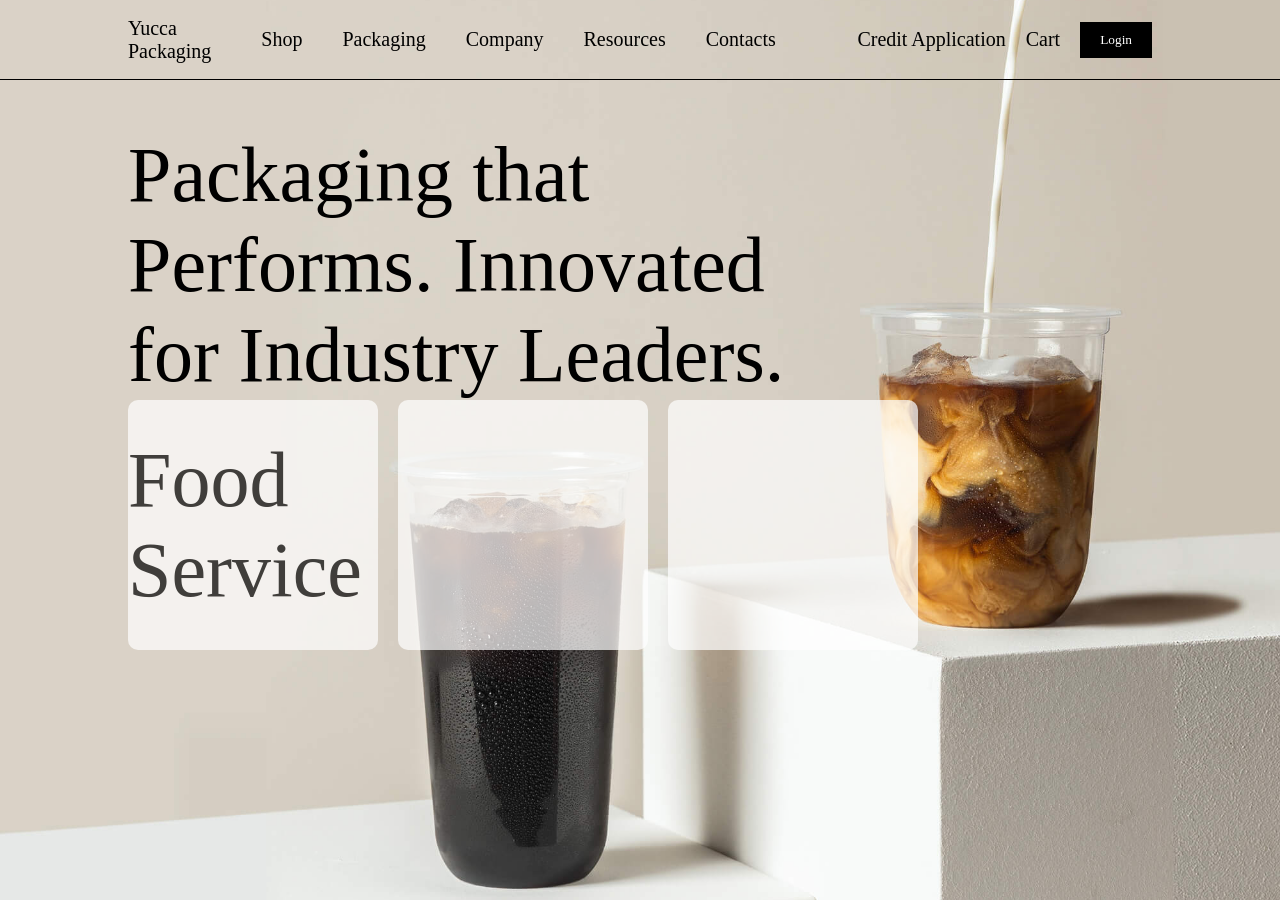
==== yucca-packaging/index.html @ f946cd6d "yucca packaging and animations code updated" ====
<!doctype html>
<html lang="en">
  <head>
    <meta charset="UTF-8" />
    <meta name="viewport" content="width=device-width, initial-scale=1.0" />
    <title>Document</title>
    <link rel="stylesheet" href="style.css" />
  </head>
  <body>
    <div class="hero-section">
      <nav>
        <div class="logo-section">
          <div class="logo">
            <p>
              Yucca <br />
              Packaging
            </p>
          </div>
          <div class="logo-items">
            <li>Shop</li>
            <li>Packaging</li>
            <li>Company</li>
            <li>Resources</li>
            <li>Contacts</li>
          </div>
        </div>
        <div class="cart-section">
          <p>Credit Application</p>
          <p>Cart</p>
          <button id="login-btn">Login</button>
        </div>
      </nav>

      <div class="hero-main">
        <p>Packaging that <br> Performs. Innovated <br> for Industry Leaders.</p>
        <div class="main-card-section">
            <div class="card">
                <p class="hidden" style="display: none;">hello how are you??</p>
                <p class="visible">Food Service</p>
            </div>
            <div class="card"></div>
            <div class="card"></div>
        </div>
      </div>
    </div>
  </body>
</html>
---- yucca-packaging/style.css ----
*{
    margin: 0;
    padding: 0;
    box-sizing: border-box;
    font-family:'Times New Roman', Times, serif;
    /* background-color: #D5CDC2; */
}

.hero-section{
    min-height: 100vh;
    background-image: url(images/image.jpg);
    background-position: center;
    background-size: cover;
    background-repeat: no-repeat;
}

nav{
   display: flex;
   justify-content: space-between;
   box-sizing: border-box;
   padding: 0 10%;
   height: 80px;
   border-bottom: 1px solid #000;
}

.logo-section{
    display: flex;
    align-items: center;
    gap: 50px;
    font-size: 20px;
}

.logo-items{
    display: flex;
    align-items: center;
    gap: 40px;
}

.logo-items li{
    list-style: none;
    cursor: pointer;
}

.cart-section{
    display: flex;
    align-items: center;
    gap: 20px;
    font-size: 20px;
}

#login-btn{
    padding: 10px 20px;
    background-color: #000;
    color: #fff;
    border: none;
    cursor: pointer;
}

.hero-main{
    box-sizing: border-box;
    padding: 50px 10%;
}

.hero-main p{
    font-size: 78px;
}

.main-card-section{
    display: flex;
    gap: 20px;
}

.card{
    height: 250px;
    width: 250px;
    background-color: #fff;
    border-radius: 10px;
    display: flex;
    justify-content: center;
    align-items: center;
    opacity: 70%;
}

.card.visible{
    font-size: 20px;
    font-weight: bold;
}

.card:hover{
    
}
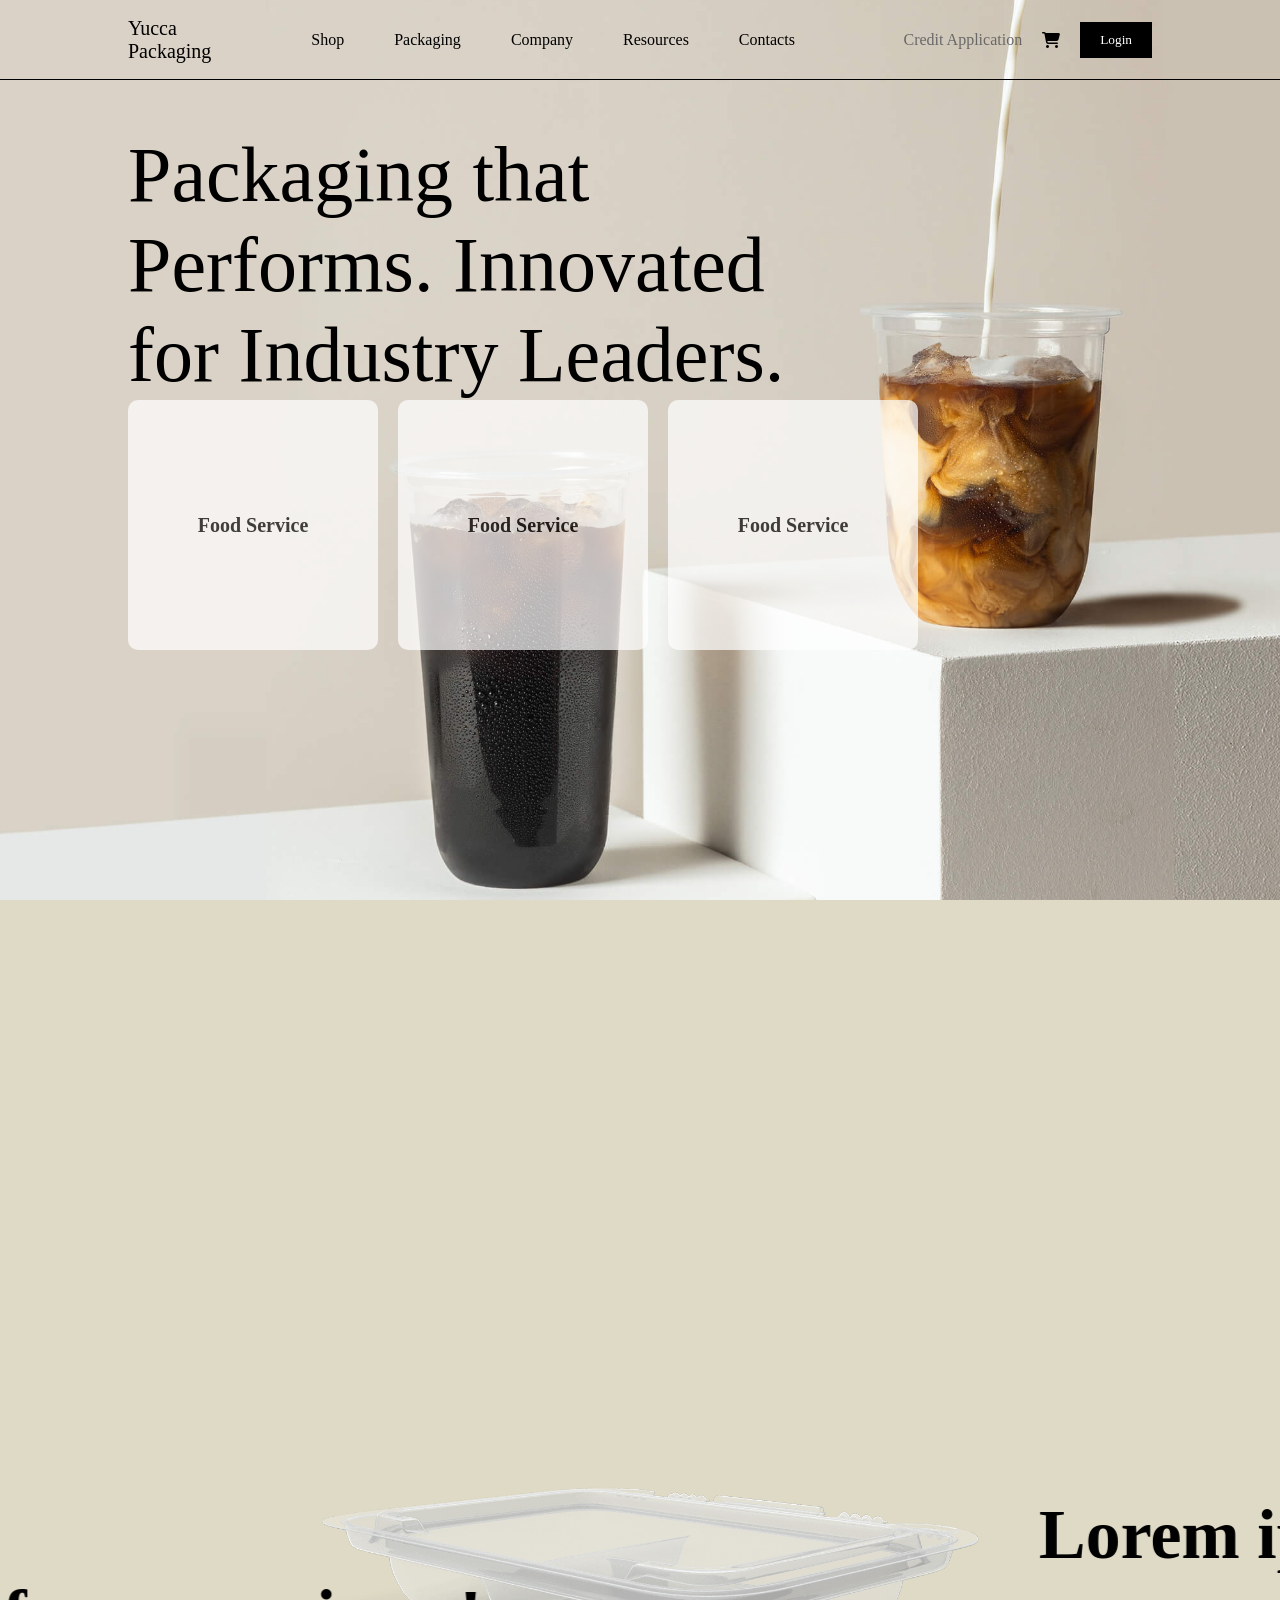
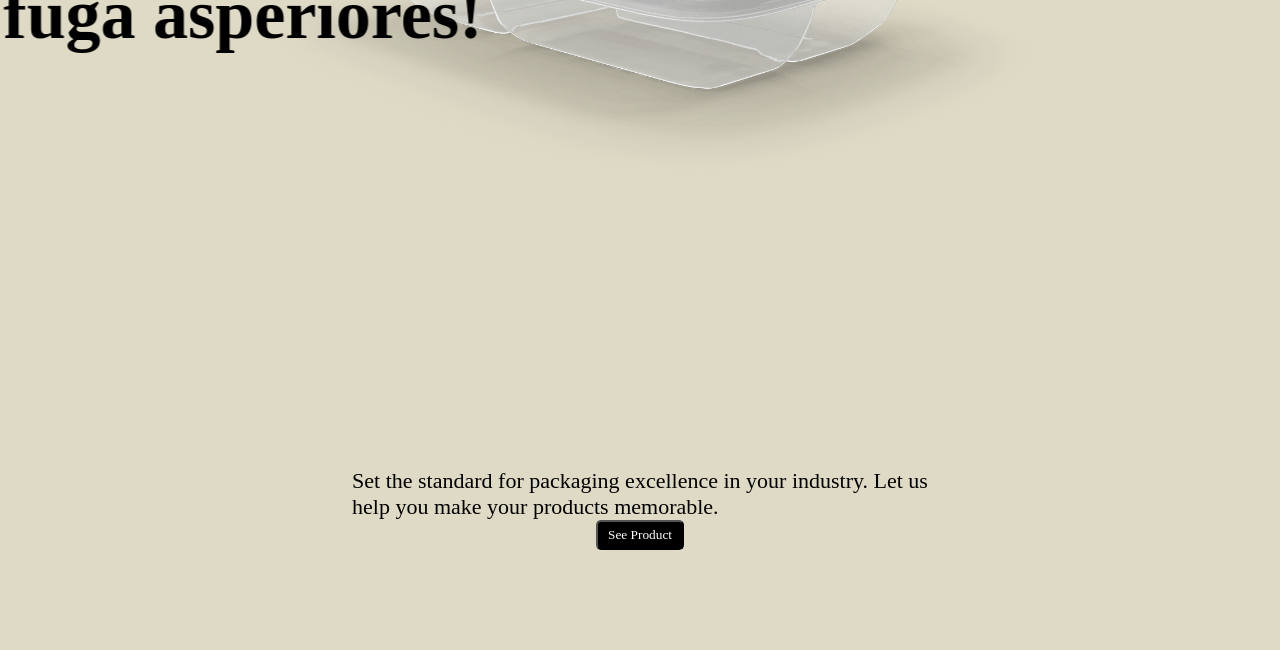
==== commit 0ff26929: "slider section added" ====
--- a/yucca-packaging/index.html
+++ b/yucca-packaging/index.html
@@ -5,6 +5,7 @@
     <meta name="viewport" content="width=device-width, initial-scale=1.0" />
     <title>Document</title>
     <link rel="stylesheet" href="style.css" />
+    <link rel="stylesheet" href="https://cdnjs.cloudflare.com/ajax/libs/font-awesome/6.7.2/css/all.min.css" integrity="sha512-Evv84Mr4kqVGRNSgIGL/F/aIDqQb7xQ2vcrdIwxfjThSH8CSR7PBEakCr51Ck+w+/U6swU2Im1vVX0SVk9ABhg==" crossorigin="anonymous" referrerpolicy="no-referrer">
   </head>
   <body>
     <div class="hero-section">
@@ -25,23 +26,73 @@
           </div>
         </div>
         <div class="cart-section">
-          <p>Credit Application</p>
-          <p>Cart</p>
+          <p style="color: rgb(105, 104, 104)">Credit Application</p>
+          <i class="fa-solid fa-cart-shopping"></i>
           <button id="login-btn">Login</button>
         </div>
       </nav>
 
       <div class="hero-main">
-        <p>Packaging that <br> Performs. Innovated <br> for Industry Leaders.</p>
+        <p>
+          Packaging that <br />
+          Performs. Innovated <br />
+          for Industry Leaders.
+        </p>
         <div class="main-card-section">
-            <div class="card">
-                <p class="hidden" style="display: none;">hello how are you??</p>
-                <p class="visible">Food Service</p>
-            </div>
-            <div class="card"></div>
-            <div class="card"></div>
+          <div class="card">
+            <p class="hidden">
+              Lorem ipsum dolor sit amet consectetur adipisicing elit. Fugit
+              amet quibusdam, nesciunt architecto labore, maxime vel beatae
+              laudantium fuga cum doloribus laborum possimus blanditiis illum
+              corrupti et ipsum tempore ipsam.
+            </p>
+            <p class="visible">Food Service</p>
+          </div>
+          <div class="card">
+            <p class="hidden">
+              Lorem ipsum dolor sit amet consectetur adipisicing elit. Fugit
+              amet quibusdam, nesciunt architecto labore, maxime vel beatae
+              laudantium fuga cum doloribus laborum possimus blanditiis illum
+              corrupti et ipsum tempore ipsam.
+            </p>
+            <p class="visible">Food Service</p>
+          </div>
+          <div class="card">
+            <p class="hidden">
+              Lorem ipsum dolor sit amet consectetur adipisicing elit. Fugit
+              amet quibusdam, nesciunt architecto labore, maxime vel beatae
+              laudantium fuga cum doloribus laborum possimus blanditiis illum
+              corrupti et ipsum tempore ipsam.
+            </p>
+            <p class="visible">Food Service</p>
+          </div>
         </div>
       </div>
     </div>
+    <div class="slider-section">
+      <div class="runner-section">
+        <marquee scrollamount="15" direction="left">
+          Lorem ipsum dolor sit amet, consectetur adipisicing elit. Eius tempore
+          distinctio quibusdam ea, maiores accusantium quae laborum ipsum,
+          facilis porro fuga, quam expedita similique! Explicabo officiis dolor
+          error fuga asperiores!
+        </marquee>
+        <marquee scrollamount="30" direction="right">
+          Lorem ipsum dolor sit amet, consectetur adipisicing elit. Eius tempore
+          distinctio quibusdam ea, maiores accusantium quae laborum ipsum,
+          facilis porro fuga, quam expedita similique! Explicabo officiis dolor
+          error fuga asperiores!
+        </marquee>
+      </div>
+      <div class="bottom-section">
+        <p style="font-size: 22px;">
+          Set the standard for packaging excellence in your industry. Let us <br>
+          help you make your products memorable.
+        </p>
+        <button style="padding: 5px 10px; border-radius: 5px; background-color: black; color: white;">See Product</button>
+      </div>
+    </div>
+    <!-- <marquee direction="right">Hello Bhai! Welcome to my website.</marquee>
+      <marquee direction="left">Hello Bhai! Welcome to my website.</marquee> -->
   </body>
 </html>
--- a/yucca-packaging/style.css
+++ b/yucca-packaging/style.css
@@ -23,29 +23,54 @@
    border-bottom: 1px solid #000;
 }
 
+nav:hover{
+    background-color: rgb(240, 236, 236);
+}
+
 .logo-section{
     display: flex;
     align-items: center;
-    gap: 50px;
+    gap: 100px;
     font-size: 20px;
 }
 
 .logo-items{
     display: flex;
     align-items: center;
-    gap: 40px;
+    gap: 50px;
 }
 
 .logo-items li{
     list-style: none;
     cursor: pointer;
+    position: relative;
+    padding: 10px 0;
+    font-size: 16px;
+    font-weight: 400;
 }
+
+.logo-items li::after {
+    content: "";
+    position: absolute;
+    bottom: -2px;
+    left: 0;
+    width: 100%;
+    height: 5px;
+    background-color: black;
+    border-radius: 10px;
+    transform: scaleX(0);
+    transition: transform 0.3s ease;
+}
+.logo-items li:hover::after {
+    transform: scaleX(1);
+}
+
 
 .cart-section{
     display: flex;
     align-items: center;
     gap: 20px;
-    font-size: 20px;
+    font-size: 16px;
 }
 
 #login-btn{
@@ -66,11 +91,12 @@
 }
 
 .main-card-section{
+    position: relative;
     display: flex;
     gap: 20px;
 }
 
-.card{
+.card {
     height: 250px;
     width: 250px;
     background-color: #fff;
@@ -79,17 +105,70 @@
     justify-content: center;
     align-items: center;
     opacity: 70%;
+    position: relative;
+    overflow: hidden;
 }
 
-.card.visible{
+.card .visible {
     font-size: 20px;
     font-weight: bold;
+    margin: 0;
+    transition: opacity 0.8s ease;
 }
 
-.card:hover{
-    
+.card .hidden {
+    position: absolute;
+    top: 15px;
+    left: 15px;
+    right: 15px;
+    bottom: 15px;
+    margin: 0;
+    font-size: 14px;
+    line-height: 1.5;
+    overflow-y: auto;
+    overflow-wrap: break-word;
+    opacity: 0;
+    visibility: hidden;
+    transition: opacity 0.8s ease, visibility 0.8s ease;
 }
 
+.card:hover .visible {
+    opacity: 0;
+}
 
+.card:hover .hidden {
+    opacity: 1;
+    visibility: visible;
+}
 
+.slider-section{
+    height: 150vh;
+    background-color: #DFDAC6;
+    background-image: url(images/sliderImage.webp);
+    background-position: center;
+    background-size: 800px;
+    background-repeat: no-repeat;
+    position: relative;
+}
 
+.runner-section{
+    height: 100%;
+    display: flex;
+    flex-direction: column;
+    justify-content: center;
+    align-items: center;
+}
+
+marquee{
+    font-size: 70px;
+    font-weight: 800;
+}
+
+.bottom-section{
+    width: 100%;
+    position: absolute;
+    bottom: 100px;
+    display: flex;
+    flex-direction: column;
+    align-items: center;
+}
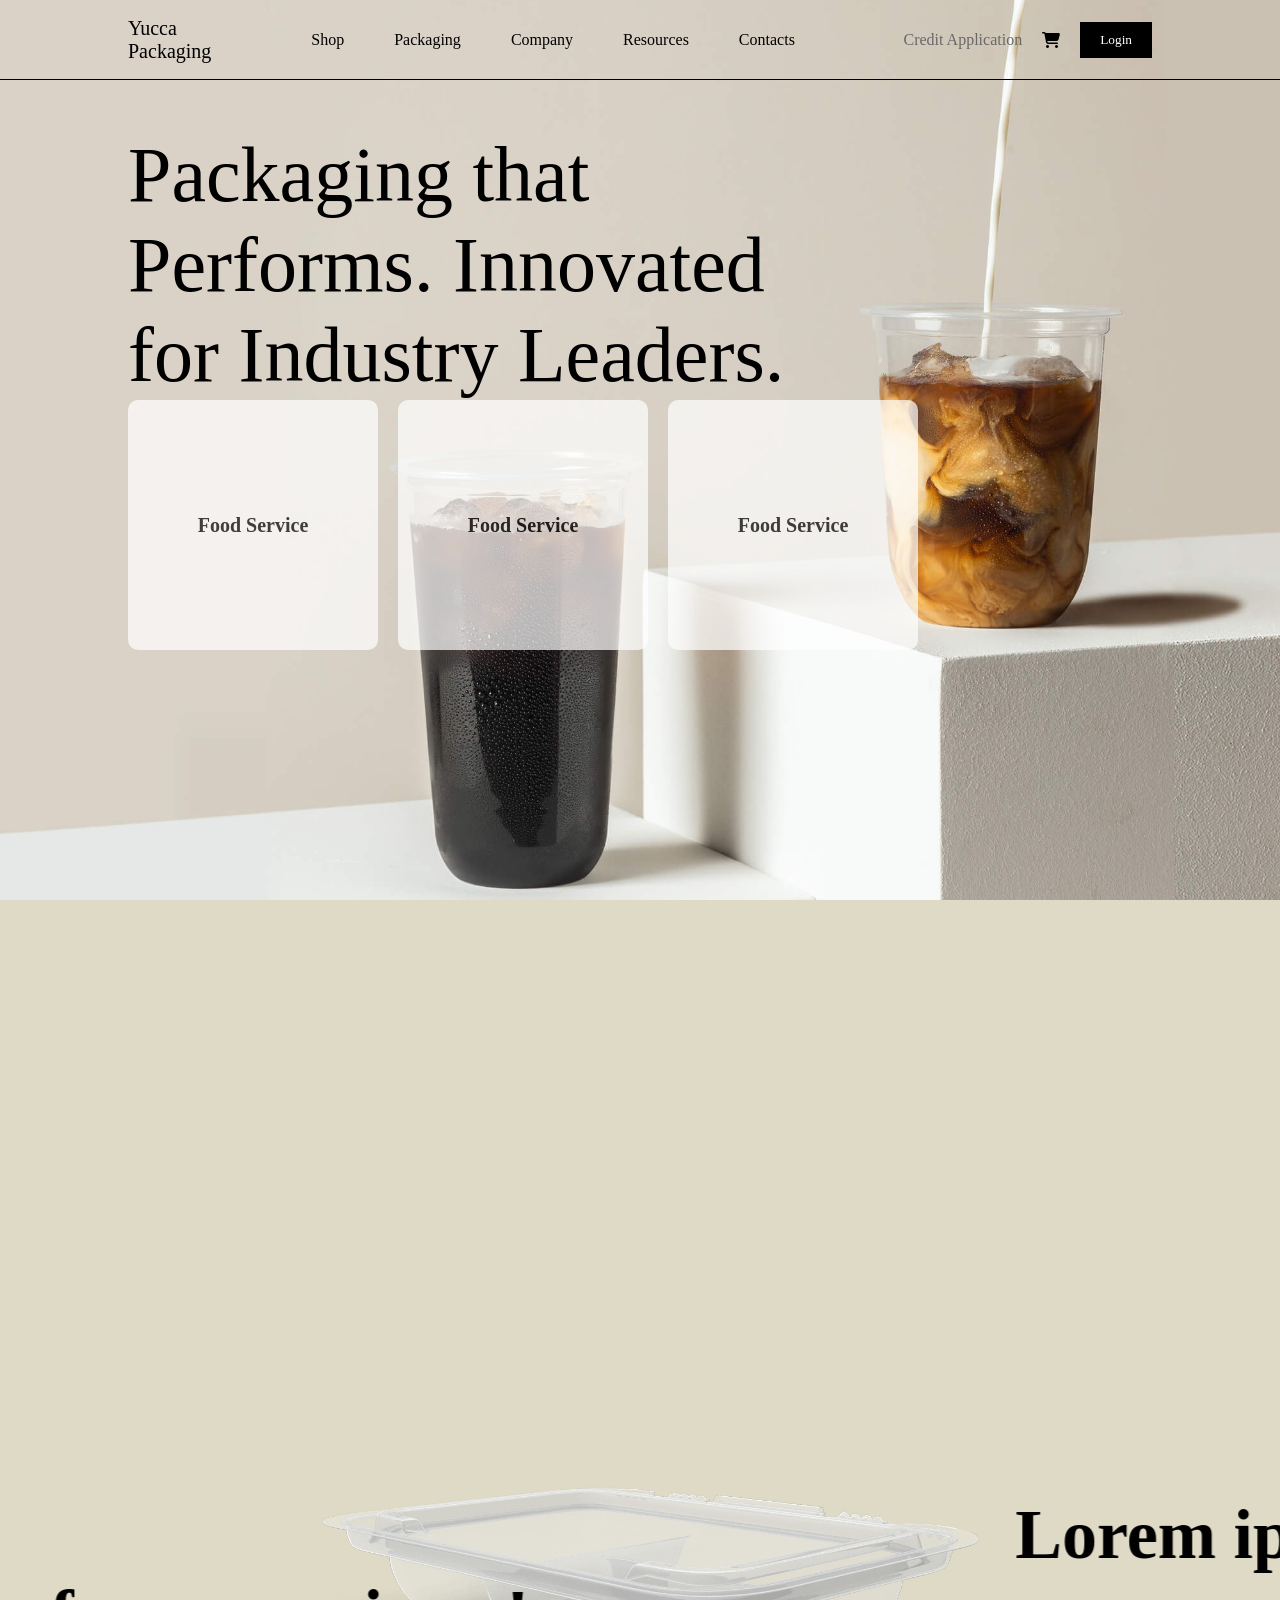
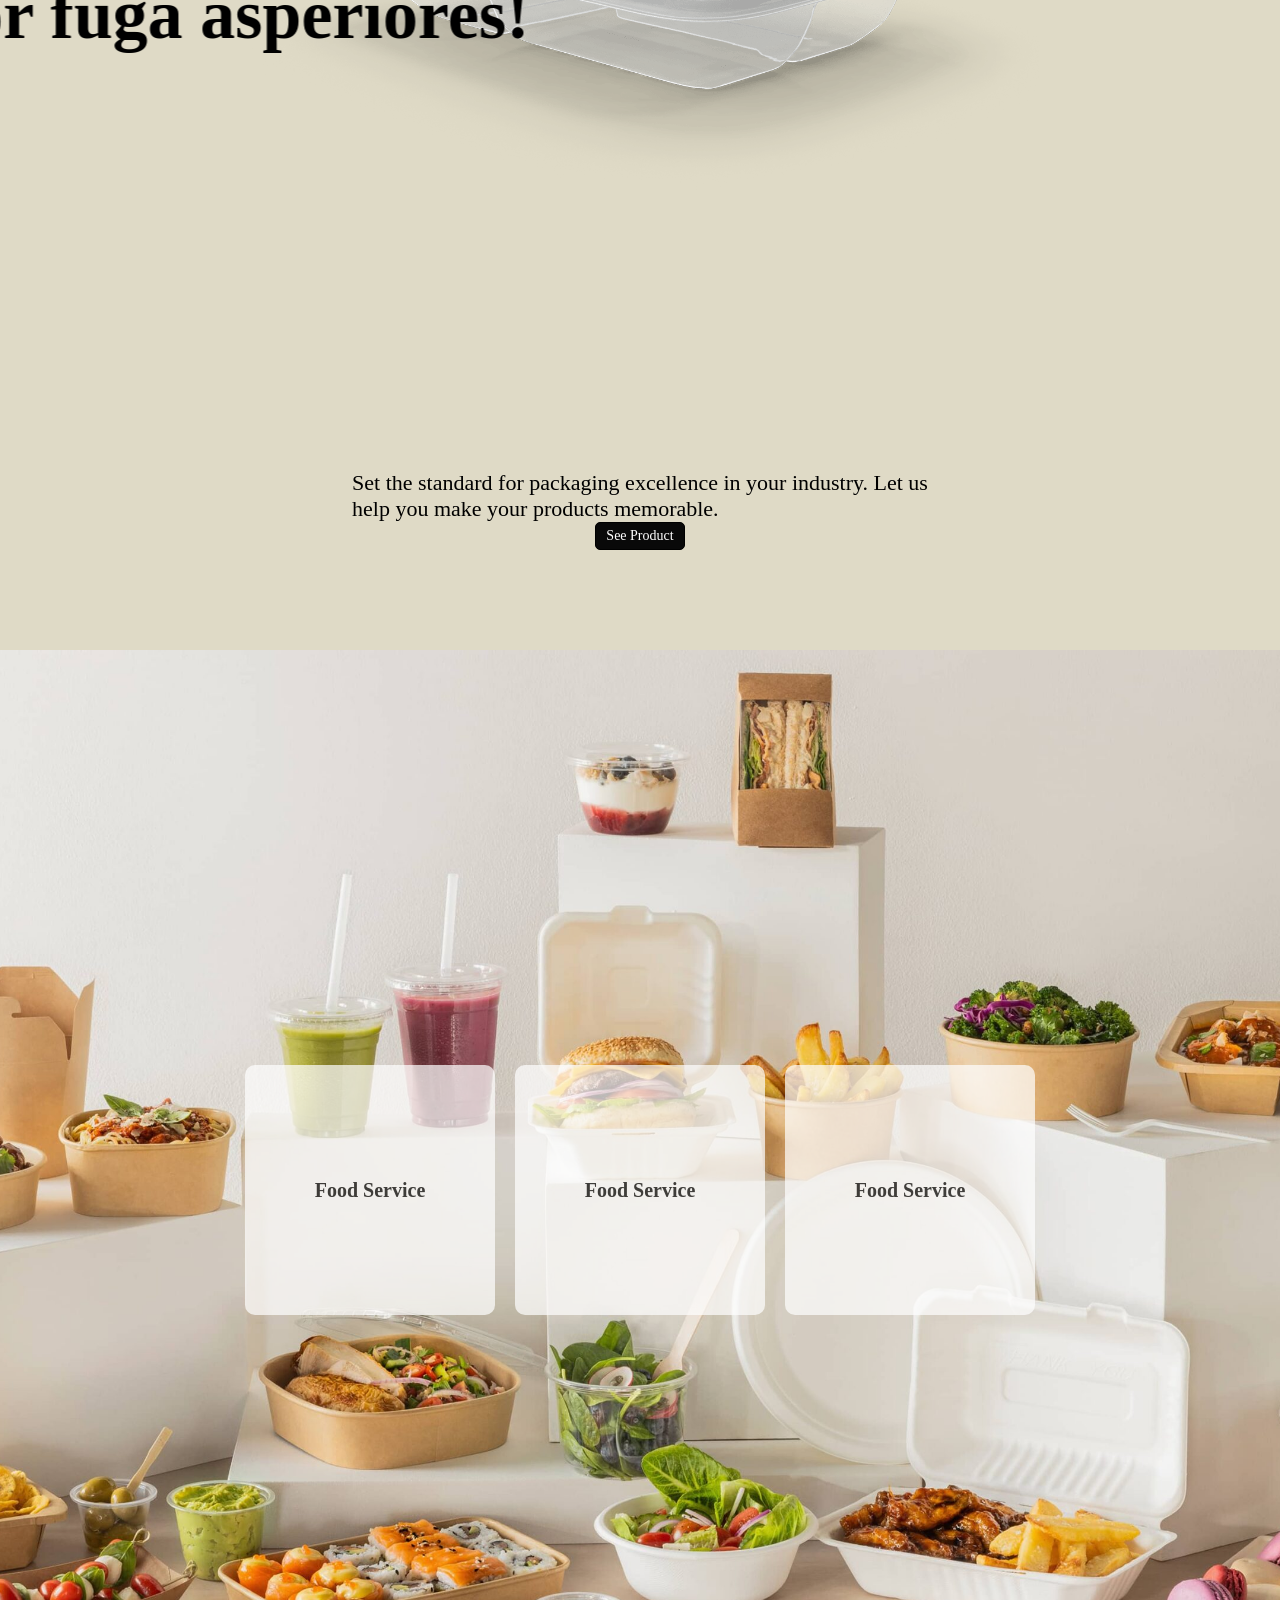
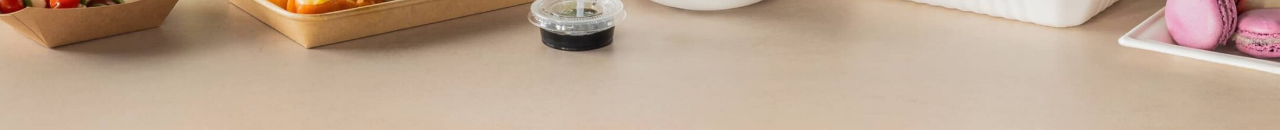
==== commit 6346e91e: "Banner section Added" ====
--- a/yucca-packaging/index.html
+++ b/yucca-packaging/index.html
@@ -89,10 +89,41 @@
           Set the standard for packaging excellence in your industry. Let us <br>
           help you make your products memorable.
         </p>
-        <button style="padding: 5px 10px; border-radius: 5px; background-color: black; color: white;">See Product</button>
+        <button class="btn-product ">See Product</button>
       </div>
     </div>
     <!-- <marquee direction="right">Hello Bhai! Welcome to my website.</marquee>
       <marquee direction="left">Hello Bhai! Welcome to my website.</marquee> -->
+      <section class="banner">
+         <div class="main-card-section">
+          <div class="card card1">
+            <p class="hidden">
+              Lorem ipsum dolor sit amet consectetur adipisicing elit. Fugit
+              amet quibusdam, nesciunt architecto labore, maxime vel beatae
+              laudantium fuga cum doloribus laborum possimus blanditiis illum
+              corrupti et ipsum tempore ipsam.
+            </p>
+            <p class="visible">Food Service</p>
+          </div>
+          <div class="card card2">
+            <p class="hidden">
+              Lorem ipsum dolor sit amet consectetur adipisicing elit. Fugit
+              amet quibusdam, nesciunt architecto labore, maxime vel beatae
+              laudantium fuga cum doloribus laborum possimus blanditiis illum
+              corrupti et ipsum tempore ipsam.
+            </p>
+            <p class="visible">Food Service</p>
+          </div>
+          <div class="card card3">
+            <p class="hidden">
+              Lorem ipsum dolor sit amet consectetur adipisicing elit. Fugit
+              amet quibusdam, nesciunt architecto labore, maxime vel beatae
+              laudantium fuga cum doloribus laborum possimus blanditiis illum
+              corrupti et ipsum tempore ipsam.
+            </p>
+            <p class="visible">Food Service</p>
+          </div>
+        </div>
+      </section>
   </body>
 </html>
--- a/yucca-packaging/style.css
+++ b/yucca-packaging/style.css
@@ -171,4 +171,72 @@
     display: flex;
     flex-direction: column;
     align-items: center;
-}+}
+
+.btn-product {
+    padding: 5px 10px;
+    border: 1px solid black;
+    border-radius: 5px;
+    background-color: rgb(9, 9, 9);
+    color: white;
+    font-size: 14px;
+    position: relative;
+    overflow: hidden;
+    cursor: pointer;
+    z-index: 1;
+    transition: color 0.4s ease;
+}
+
+.btn-product::before {
+    content: "";
+    position: absolute;
+    left: 0;
+    bottom: 0;
+    width: 100%;
+    height: 100%;
+    background-color: rgb(53, 52, 52);
+    transform: scaleY(0);
+    transform-origin: bottom;
+    transition: transform 0.4s ease;
+    z-index: -1;
+}
+
+.btn-product:hover::before {
+    transform: scaleY(1);
+}
+
+
+.banner{
+    height: 120vh;
+    background-image: url("images/img1.jpg");
+    background-size: cover;
+    background-position: center;
+    transition: background 1s ease;
+    display: flex;
+    gap: 100px;
+    justify-content: center;
+    align-items: center;
+    padding: 30px;
+    box-sizing: border-box;
+}
+
+
+.banner:has(.card1:hover) {
+    background-image: url("images/img1.jpg");
+}
+
+.banner:has(.card2:hover) {
+    background-image: url("images/img2.jpg");
+}
+
+.banner:has(.card3:hover) {
+    background-image: url("images/img3.jpg");
+}
+
+/* .banner .card {
+    transition: transfrom 1s ease;
+}
+
+.banner .card:hover {
+    transform: scale(1.2);
+} */
